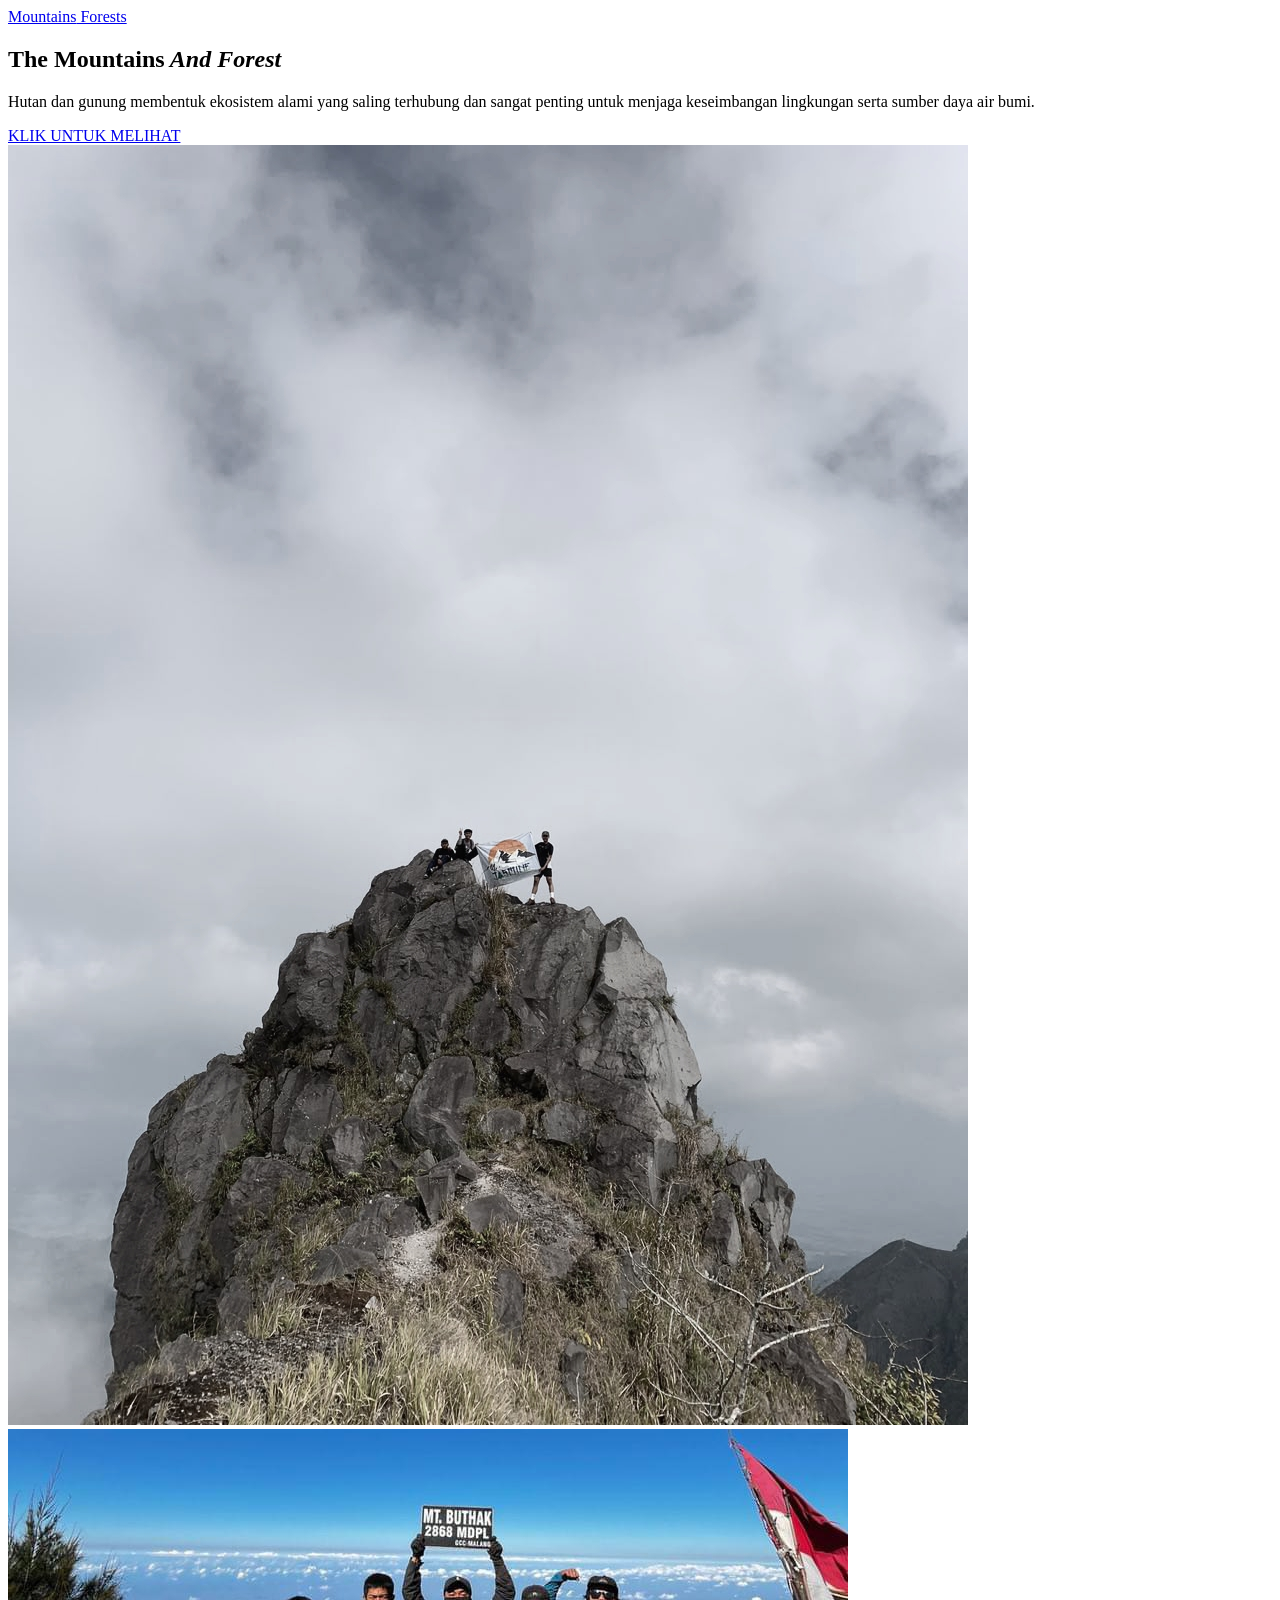
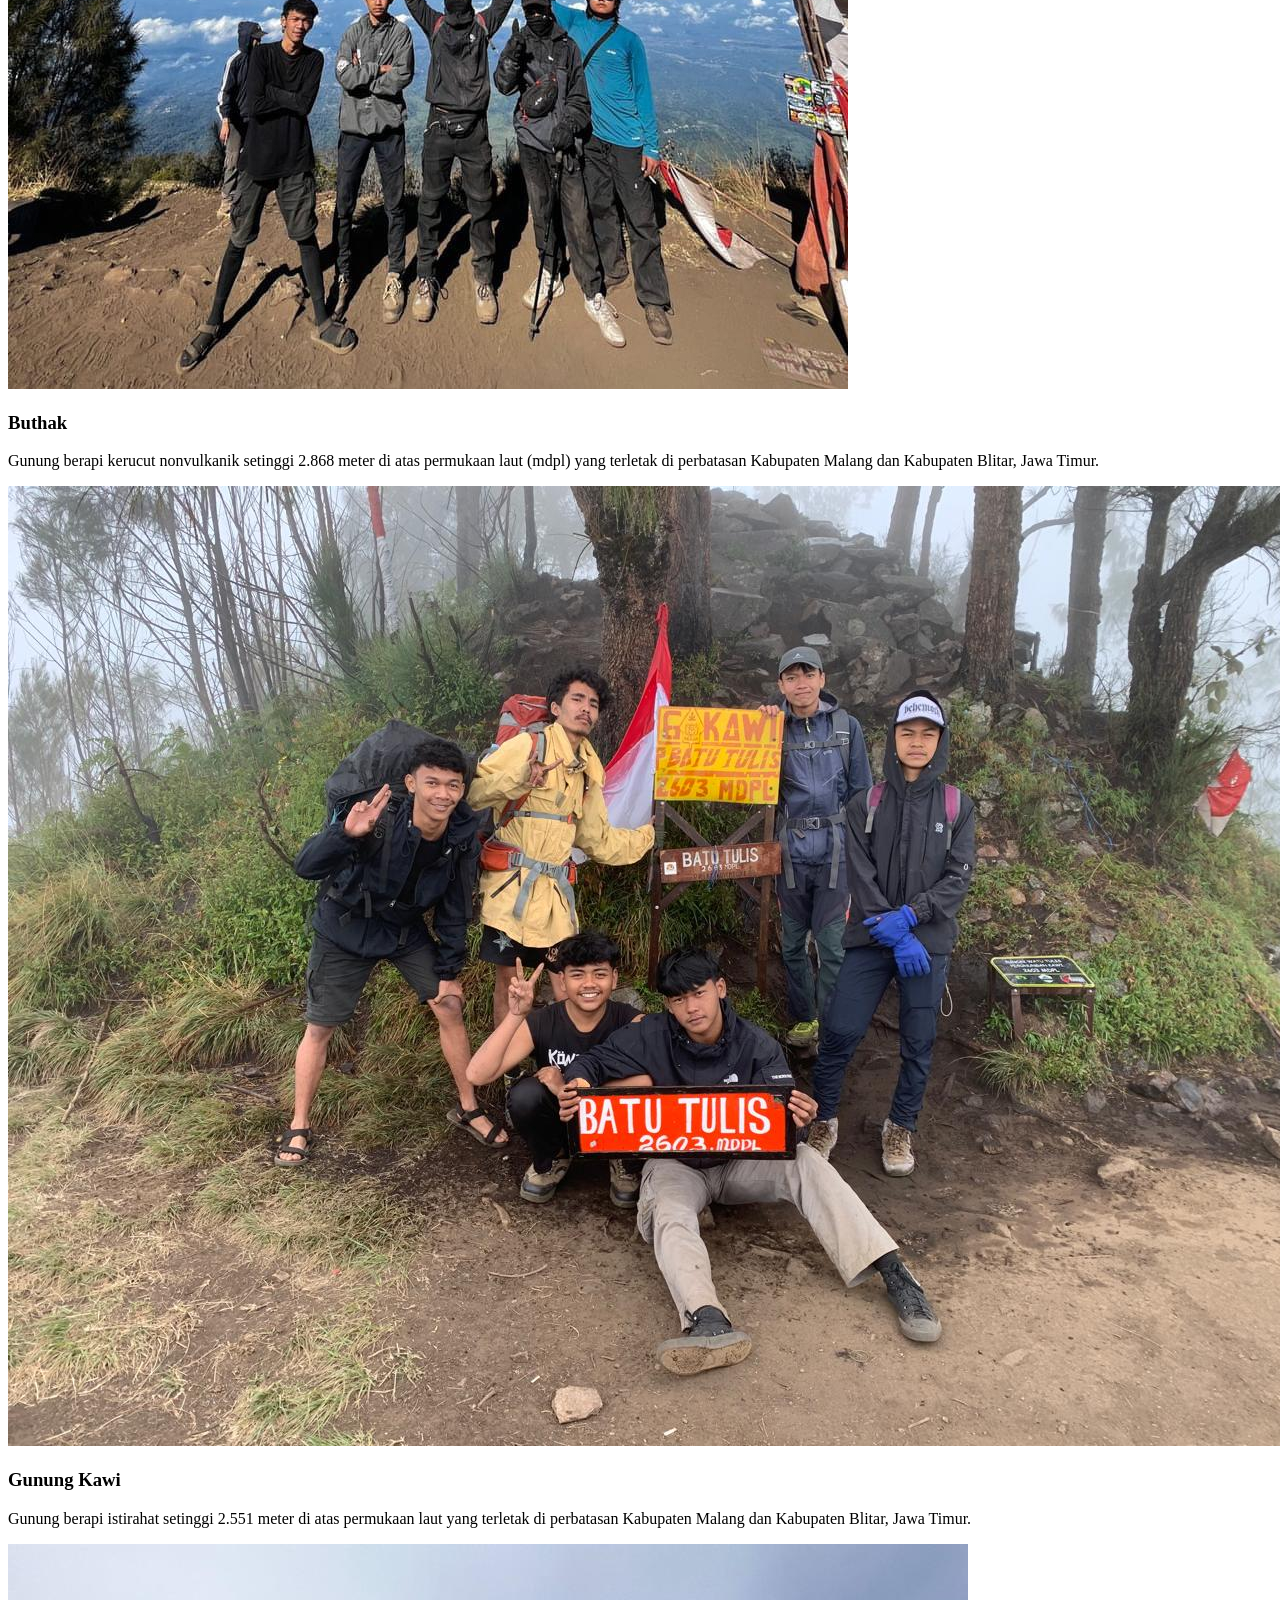
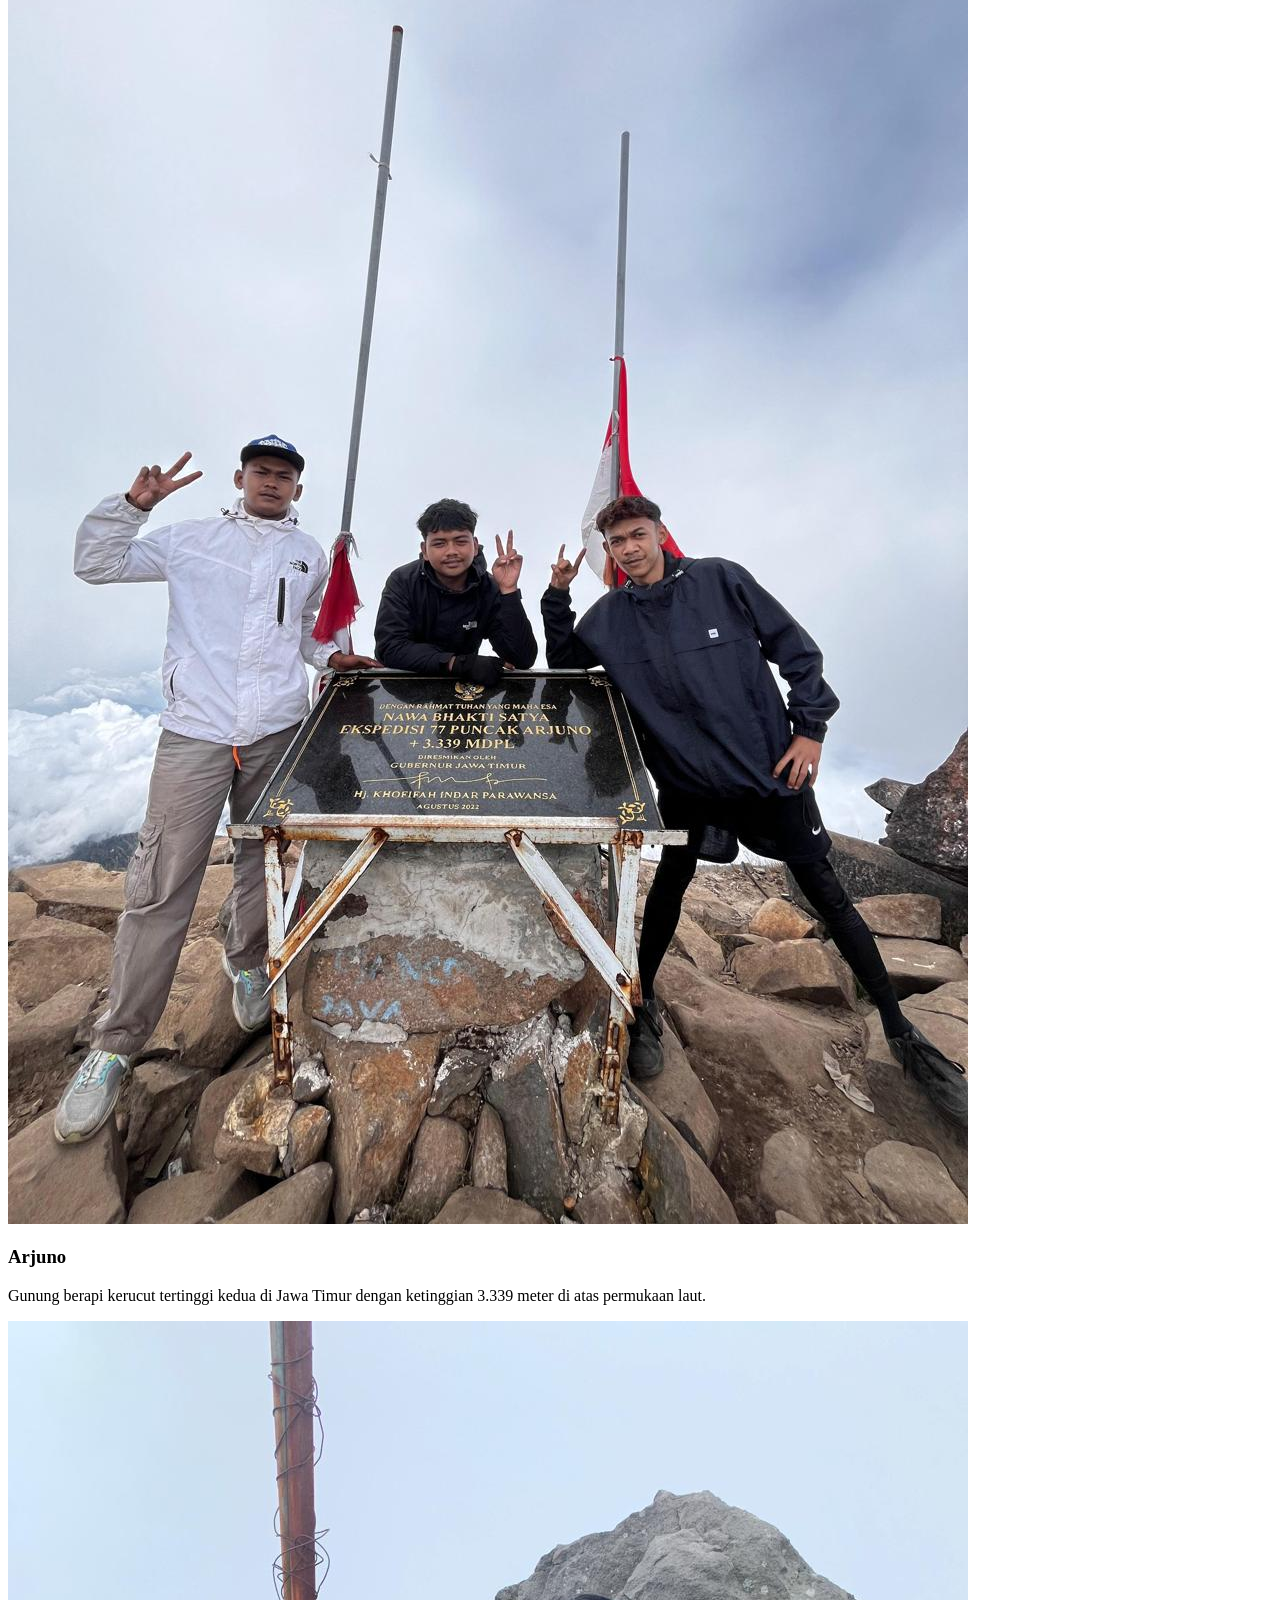
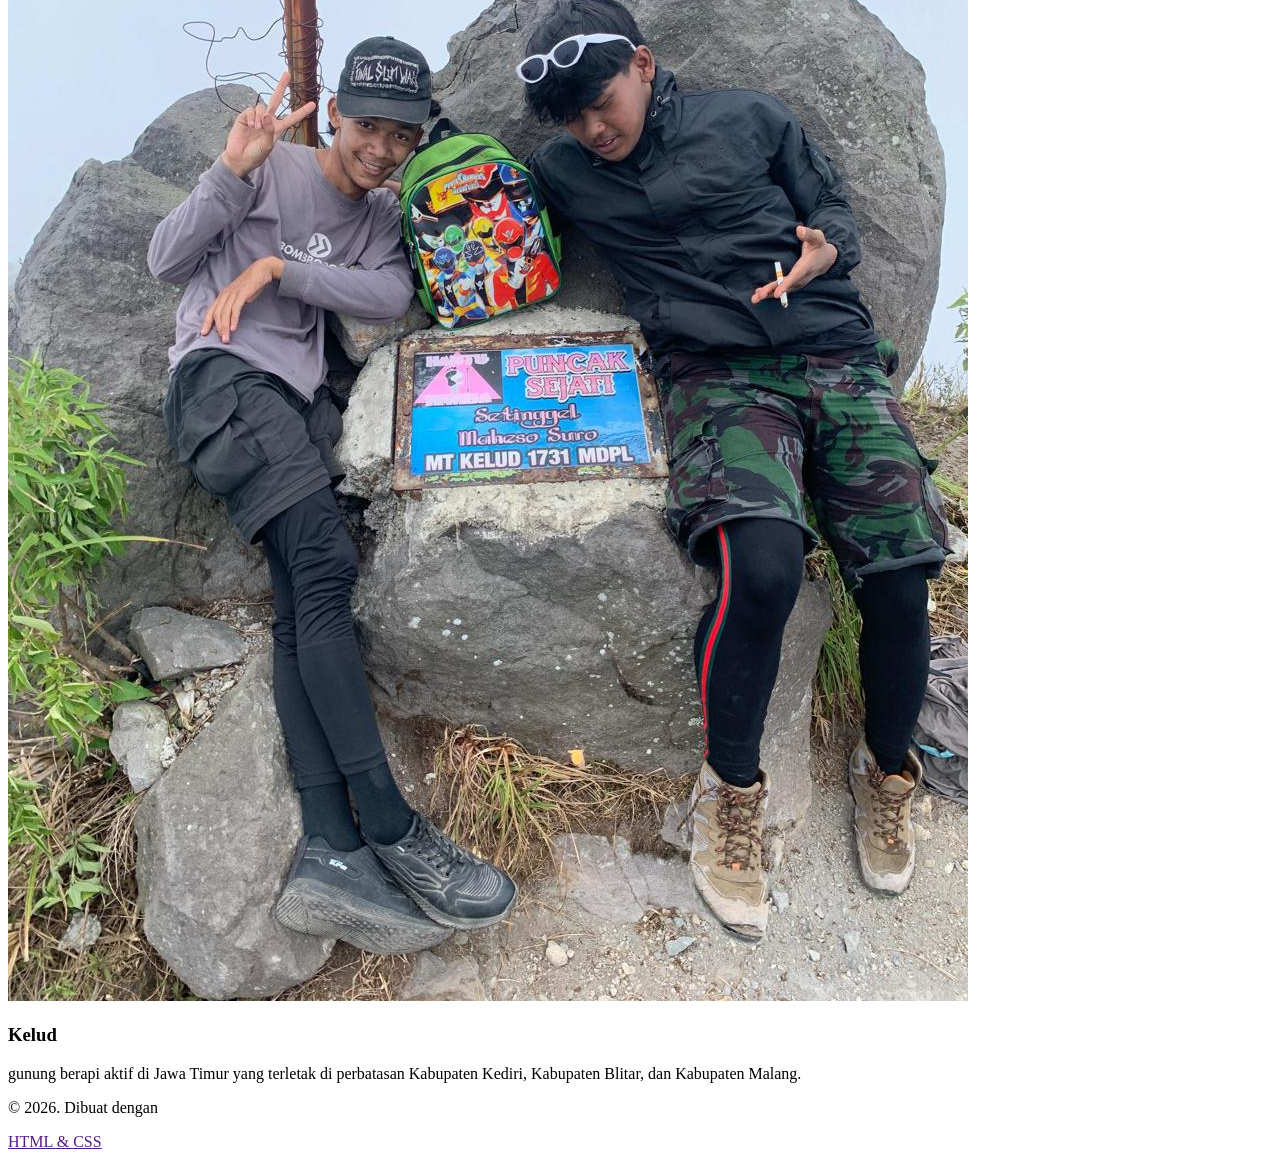
==== index.html @ b3ff81ba "Add files via upload" ====
<!DOCTYPE html>
<html lang="id">
<head>
  <meta charset="UTF-8" />
  <meta name="viewport" content="width=device-width, initial-scale=1.0" />
  <title>About Me</title>
  <meta name="description" content="Tempry adalah platform artikel web dengan gambar menarik." />
  <link rel="stylesheet" href="css/style.css" />
</head>
<body>
  <header class="header">
    <div class="container header-inner">
      <a href="index.html" class="logo">Mountains<span> Forests</span></a>
    </div>
  </header>

  <section class="hero">
    <div class="container hero-inner">
      <div class="hero-text">
        <h1>The Mountains<em> And Forest</em></h1>
        <p>Hutan dan gunung membentuk ekosistem alami yang saling terhubung dan sangat penting untuk menjaga keseimbangan lingkungan serta sumber daya air bumi.</p>
        <a href="artikel.html" class="btn">KLIK UNTUK MELIHAT</a>
      </div>
      <div class="hero-img">
        <img src="foto1.jpg" alt="Pemandangan alam dari udara" loading="lazy" />
      </div>
    </div>
  </section>

  <main class="container">
    <div class="grid">
      <article class="card">
        <img src="foto2.jpg" alt="Anjing lucu" loading="lazy" />
        <div class="card-body">
          <h3>Buthak</h3>
          <p>Gunung berapi kerucut nonvulkanik setinggi 2.868 meter di atas permukaan laut (mdpl) yang terletak di perbatasan Kabupaten Malang dan Kabupaten Blitar, Jawa Timur.</p>
        </div>
      </article>

      <article class="card">
        <img src="foto3.jpg" alt="Pegunungan berkabut" loading="lazy" />
        <div class="card-body">
          <h3>Gunung Kawi</h3>
          <p>Gunung berapi istirahat setinggi 2.551 meter di atas permukaan laut yang terletak di perbatasan Kabupaten Malang dan Kabupaten Blitar, Jawa Timur.</p>
        </div>
      </article>

      <article class="card">
        <img src="foto4.jpg" alt="Kota malam hari" loading="lazy" />
        <div class="card-body">
          <h3>Arjuno</h3>
          <p>Gunung berapi kerucut tertinggi kedua di Jawa Timur dengan ketinggian 3.339 meter di atas permukaan laut.</p>

        </div>
      </article>

      <article class="card">
        <img src="foto5.jpg" alt="Meja kerja dan kopi" loading="lazy" />
        <div class="card-body">
          <h3>Kelud</h3>
          <p>gunung berapi aktif di Jawa Timur yang terletak di perbatasan Kabupaten Kediri, Kabupaten Blitar, dan Kabupaten Malang.</p>
        </div>
      </article>
    </div>
  </main>

  <footer class="footer" id="kontak">
    <div class="container">
      <p>© 2026. Dibuat dengan </p>
      <p><a href=>HTML & CSS</a></p>
    </div>
  </footer>

  <script src="js/script.js"></script>
</body>
</html>
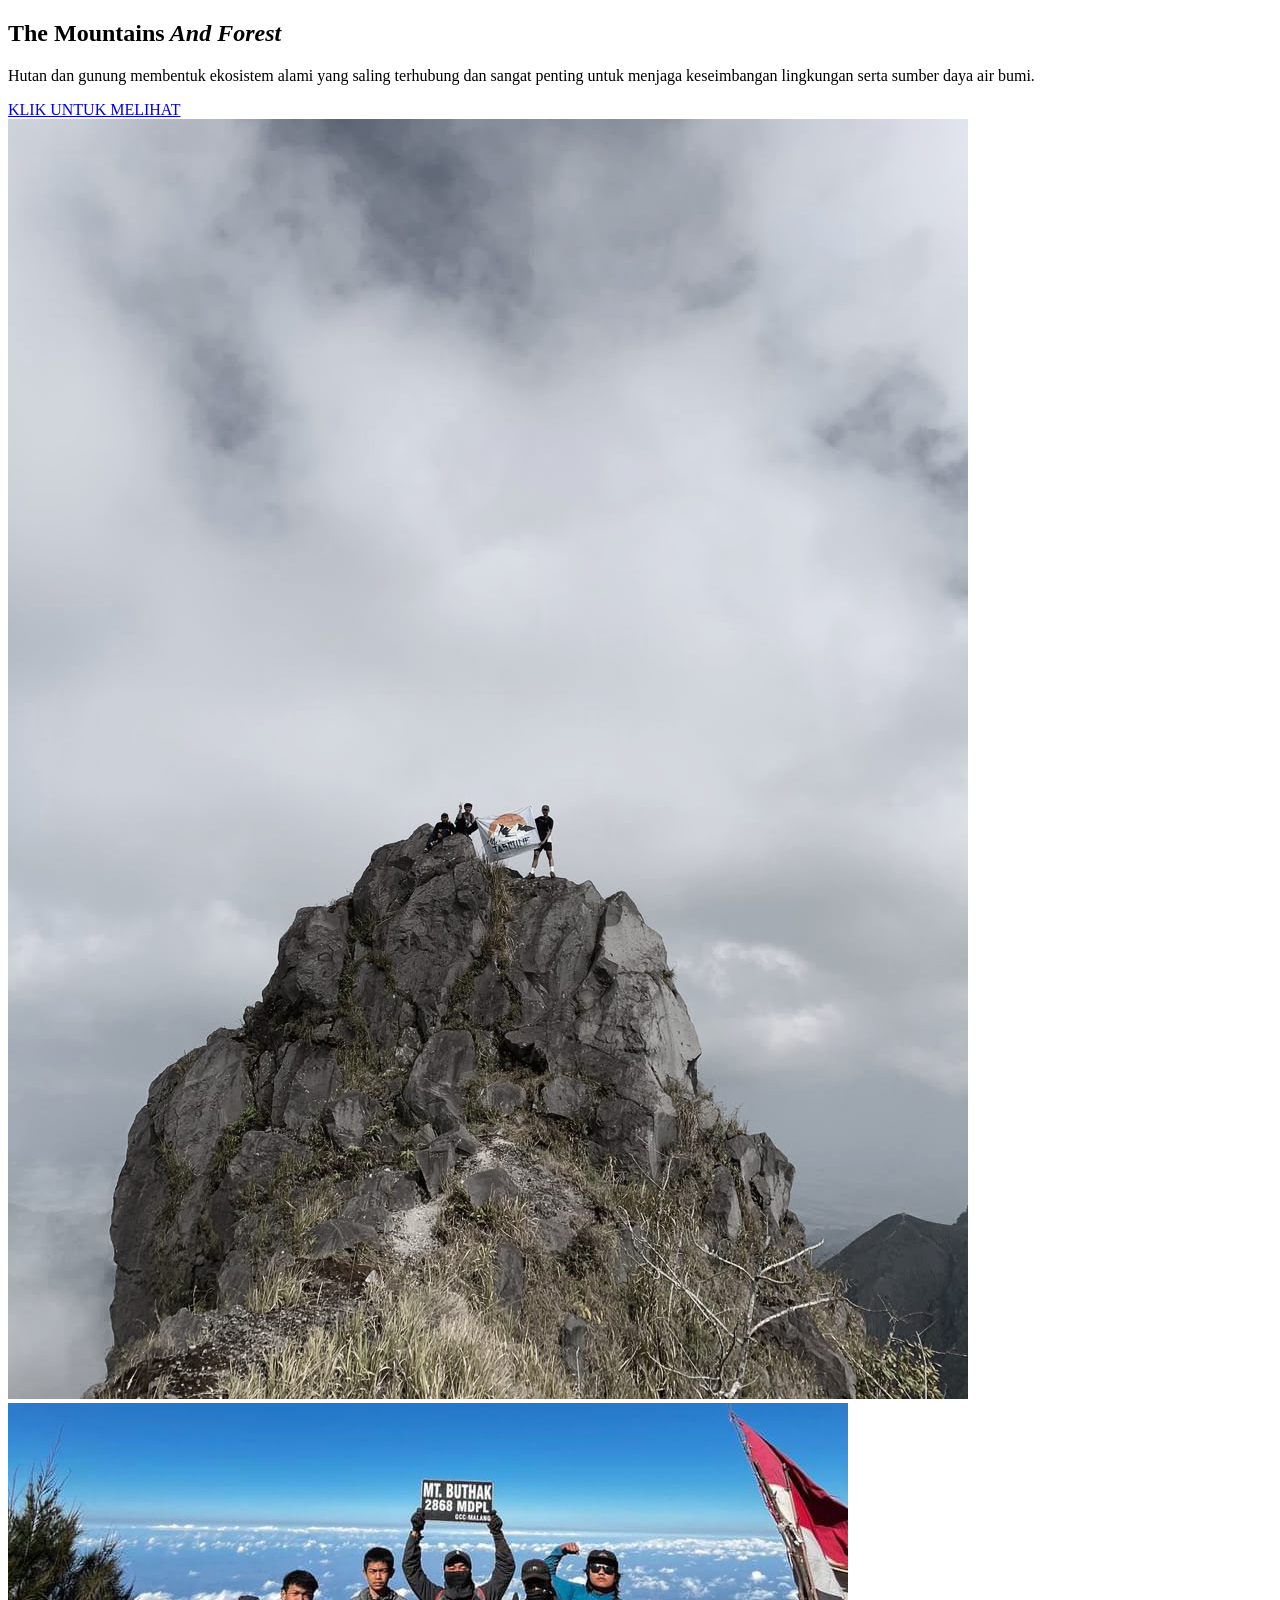
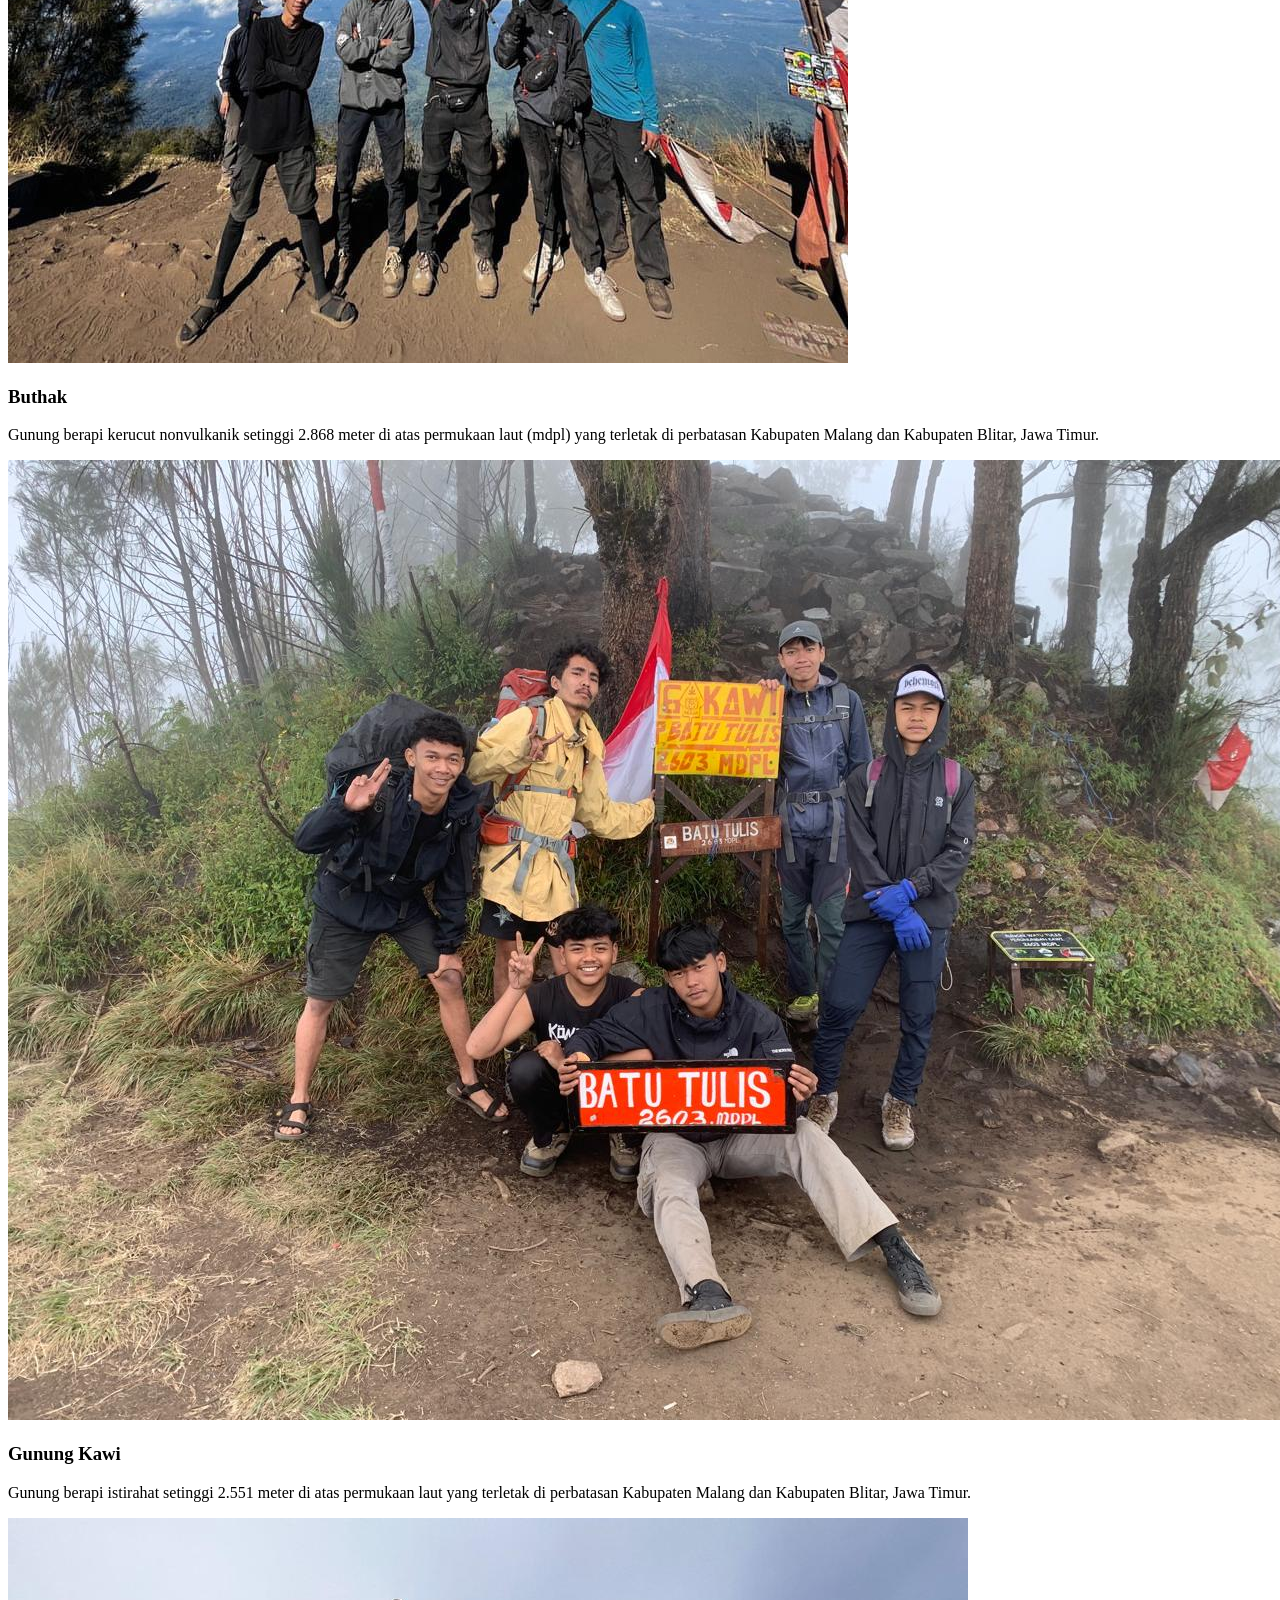
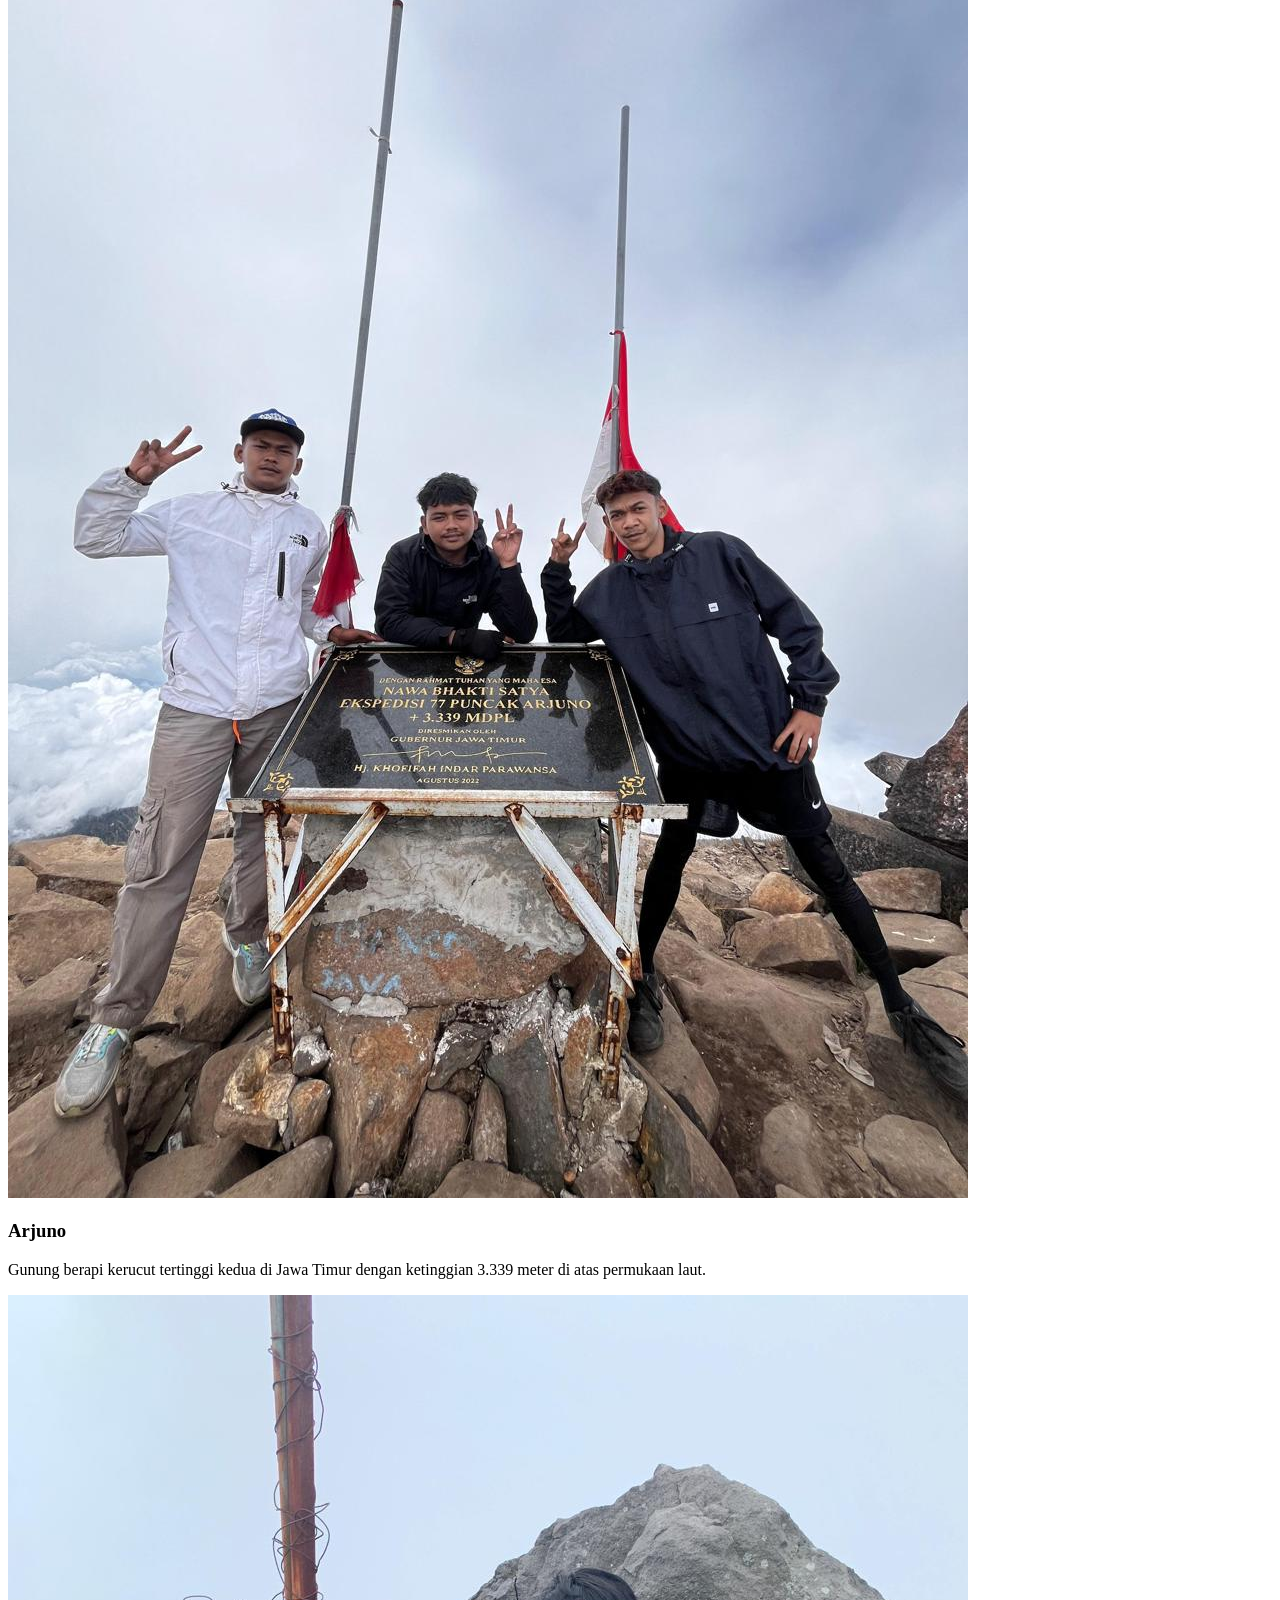
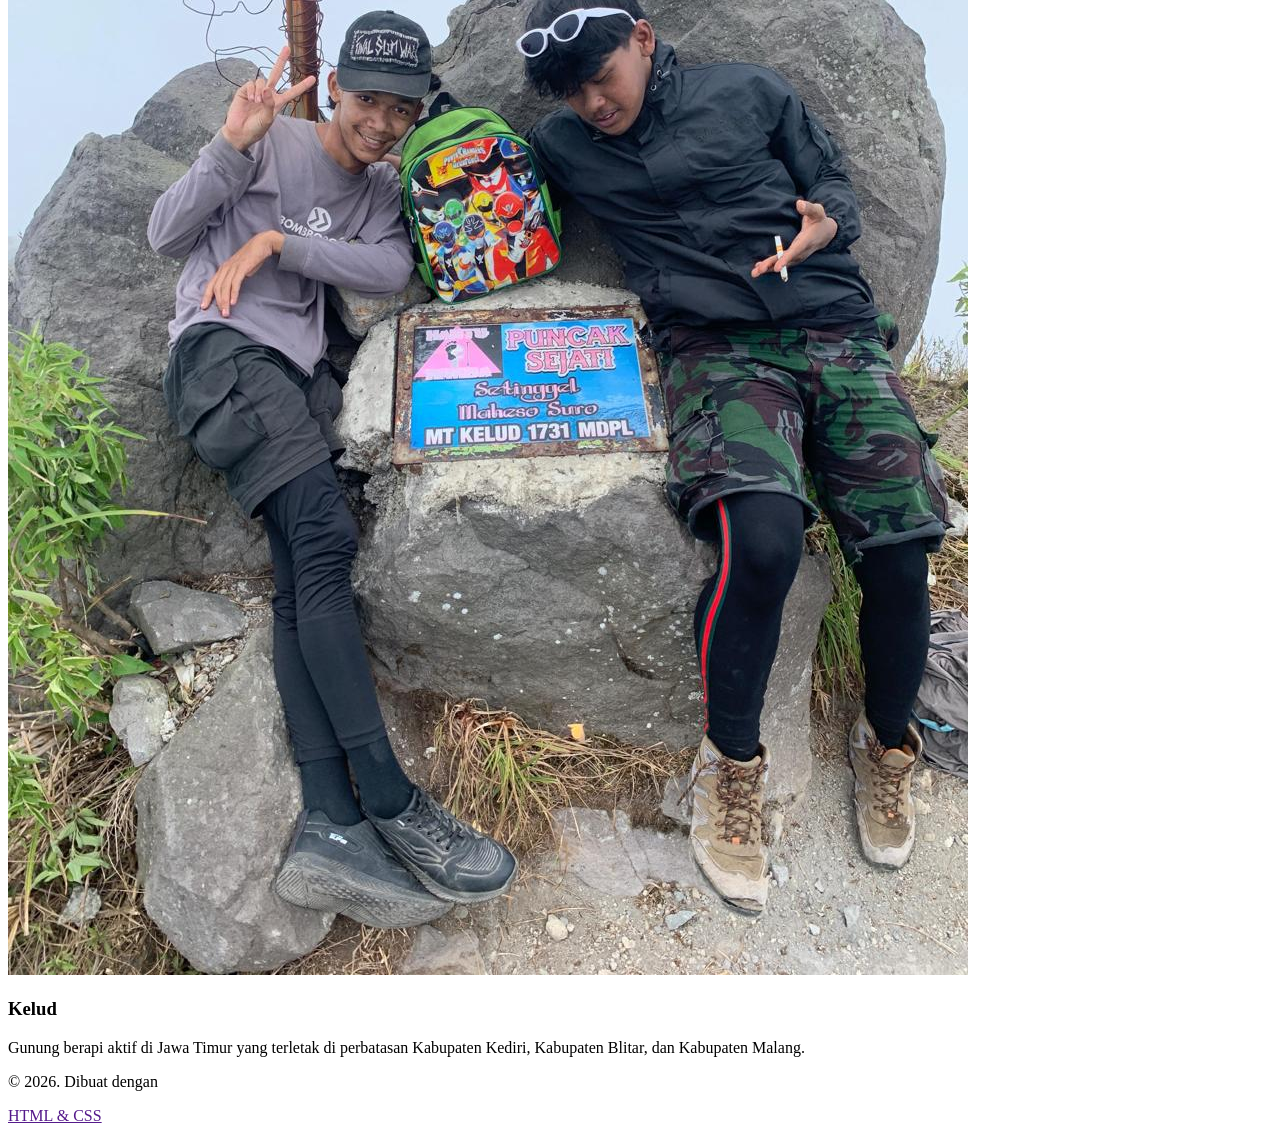
==== commit bfc93d54: "Add files via upload" ====
--- a/index.html
+++ b/index.html
@@ -4,16 +4,10 @@
   <meta charset="UTF-8" />
   <meta name="viewport" content="width=device-width, initial-scale=1.0" />
   <title>About Me</title>
-  <meta name="description" content="Tempry adalah platform artikel web dengan gambar menarik." />
+
   <link rel="stylesheet" href="css/style.css" />
 </head>
 <body>
-  <header class="header">
-    <div class="container header-inner">
-      <a href="index.html" class="logo">Mountains<span> Forests</span></a>
-    </div>
-  </header>
-
   <section class="hero">
     <div class="container hero-inner">
       <div class="hero-text">
@@ -58,7 +52,7 @@
         <img src="foto5.jpg" alt="Meja kerja dan kopi" loading="lazy" />
         <div class="card-body">
           <h3>Kelud</h3>
-          <p>gunung berapi aktif di Jawa Timur yang terletak di perbatasan Kabupaten Kediri, Kabupaten Blitar, dan Kabupaten Malang.</p>
+          <p>Gunung berapi aktif di Jawa Timur yang terletak di perbatasan Kabupaten Kediri, Kabupaten Blitar, dan Kabupaten Malang.</p>
         </div>
       </article>
     </div>
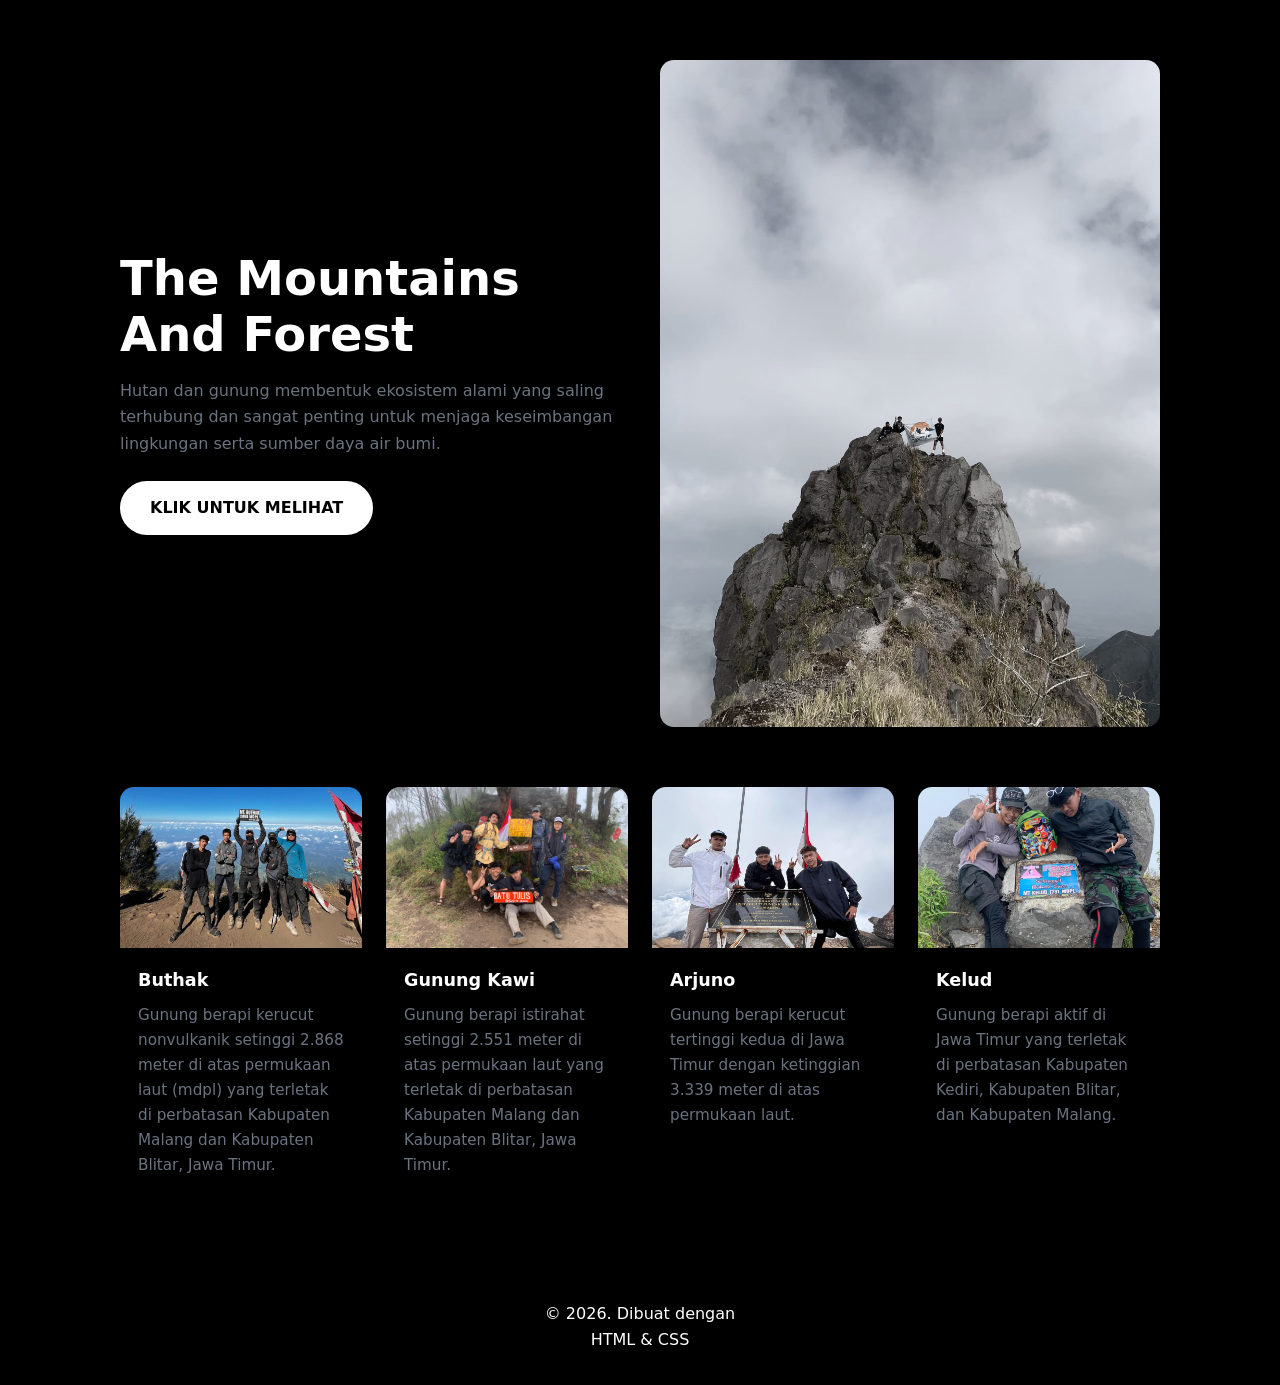
==== commit 4e0a1ac1: "Add files via upload" ====
--- a/index.html
+++ b/index.html
@@ -5,7 +5,7 @@
   <meta name="viewport" content="width=device-width, initial-scale=1.0" />
   <title>About Me</title>
 
-  <link rel="stylesheet" href="css/style.css" />
+  <link rel="stylesheet" href="style.css" />
 </head>
 <body>
   <section class="hero">
@@ -65,6 +65,6 @@
     </div>
   </footer>
 
-  <script src="js/script.js"></script>
+  <script src="script.js"></script>
 </body>
 </html>
--- a/style.css
+++ b/style.css
@@ -0,0 +1,143 @@
+/* ===== Tempry Styles ===== */
+:root {
+  --bg: #000000;
+  --surface: #000000;
+  --text: #FFFFFF;
+  --muted: #6b7280;
+  --primary: #FFFFFF;
+  --primary-dark: #4C1D9500;
+  --radius: 14px;
+  --shadow: 0 8px 24px rgba(0,0,0,.08);
+}
+
+* { margin: 0; padding: 0; box-sizing: border-box; }
+
+body {
+  font-family: "Segoe UI", system-ui, sans-serif;
+  background: var(--bg);
+  color: var(--text);
+  line-height: 1.65;
+}
+
+img { max-width: 100%; display: block; border-radius: var(--radius); }
+
+.container { max-width: 1080px; margin: 0 auto; padding: 0 20px; }
+
+/* Header */
+.header {
+  background: var(--surface);
+  border-bottom: 1px solid #000000;
+  position: sticky; top: 0; z-index: 10;
+}
+.header-inner { display: flex; justify-content: space-between; align-items: center; padding: 16px 20px; }
+.logo { font-size: 1.5rem; font-weight: 800; text-decoration: none; color: var(--text); }
+.logo span { color: var(--primary); }
+.nav a { text-decoration: none; color: var(--muted); margin-left: 20px; font-weight: 500; }
+.nav a:hover { color: var(--primary); }
+
+/* Hero */
+.hero { padding: 60px 0; }
+.hero-inner { display: grid; grid-template-columns: 1fr 1fr; gap: 40px; align-items: center; }
+.hero h1 { font-size: clamp(2rem, 5vw, 3rem); line-height: 1.15; margin-bottom: 16px; }
+.hero em { color: var(--primary); font-style: normal; }
+.hero p { color: var(--muted); margin-bottom: 24px; }
+.hero-img img { box-shadow: var(--shadow); }
+
+.btn {
+  display: inline-block;
+  background: var(--primary);
+  color: #000000;
+  padding: 12px 28px;
+  border-radius: 999px;
+  text-decoration: none;
+  font-weight: 600;
+  transition: background .2s;
+  border: 2px solid var(--primary);
+}
+.btn:hover { background: var(--primary-dark); }
+.btn-outline { background: transparent; color: var(--primary); margin-top: 24px; }
+.btn-outline:hover { background: var(--primary); color: #fff; }
+
+/* Section title */
+.section-title { margin: 40px 0 24px; font-size: 1.8rem; }
+
+/* Cards grid */
+.grid {
+  display: grid;
+  grid-template-columns: repeat(auto-fill, minmax(240px, 1fr));
+  gap: 24px;
+  padding-bottom: 60px;
+}
+.card {
+  background: var(--surface);
+  border-radius: var(--radius);
+  overflow: hidden;
+  box-shadow: var(--shadow);
+  transition: transform .2s;
+}
+.card:hover { transform: translateY(-4px); }
+.card img { border-radius: 0; aspect-ratio: 3/2; object-fit: cover; width: 100%; }
+.card-body { padding: 18px; }
+.tag {
+  display: inline-block;
+  background: #ede9fe;
+  color: var(--primary);
+  font-size: .75rem;
+  font-weight: 700;
+  padding: 4px 12px;
+  border-radius: 999px;
+  margin-bottom: 10px;
+}
+.card h3 { margin-bottom: 8px; font-size: 1.1rem; }
+.card p { color: var(--muted); font-size: .95rem; margin-bottom: 12px; }
+.read-more { text-decoration: none; color: var(--primary); font-weight: 600; font-size: .9rem; }
+
+/* Article page */
+.post { max-width: 720px; margin: 40px auto 60px; }
+.post-title { font-size: clamp(1.8rem, 4vw, 2.4rem); margin: 12px 0; }
+.post-meta { color: var(--muted); margin-bottom: 24px; }
+.post-cover { width: 100%; margin-bottom: 8px; box-shadow: var(--shadow); }
+.post-inline { margin: 24px 0 8px; }
+.post-caption { font-size: .85rem; color: var(--muted); font-style: italic; margin-bottom: 20px; text-align: center; }
+.post h2 { margin: 28px 0 12px; color: var(--primary-dark); }
+.post p { margin-bottom: 16px; }
+.post ul { margin: 0 0 16px 20px; }
+blockquote {
+  border-left: 4px solid var(--primary);
+  background: #ede9fe;
+  padding: 16px 20px;
+  border-radius: 0 var(--radius) var(--radius) 0;
+  font-style: italic;
+  margin: 24px 0;
+}
+
+/* Footer */
+.footer {
+  background: #000000;
+  color: #FFFFFF;
+  text-align: center;
+  padding: 32px 0;
+}
+.footer a { color: #FFFFFF; text-decoration: none; }
+
+/* Fade-in animations */
+.reveal { opacity: 0; transform: translateY(20px); transition: opacity .6s, transform .6s; }
+.reveal.visible { opacity: 1; transform: none; }
+
+@media (max-width: 768px) {
+  .hero-inner { grid-template-columns: 1fr; }
+  .nav a { margin-left: 12px; }
+}
+
+/* vidio style.css */
+
+
+video {
+  width: 100%;
+  max-width: 640px;
+  height: auto;
+  margin: 0 auto;
+  border-radius: 12px;
+  box-shadow: 0 5px 15px rgba(0, 0, 0, 0.25);
+  background-color: #000;
+}
